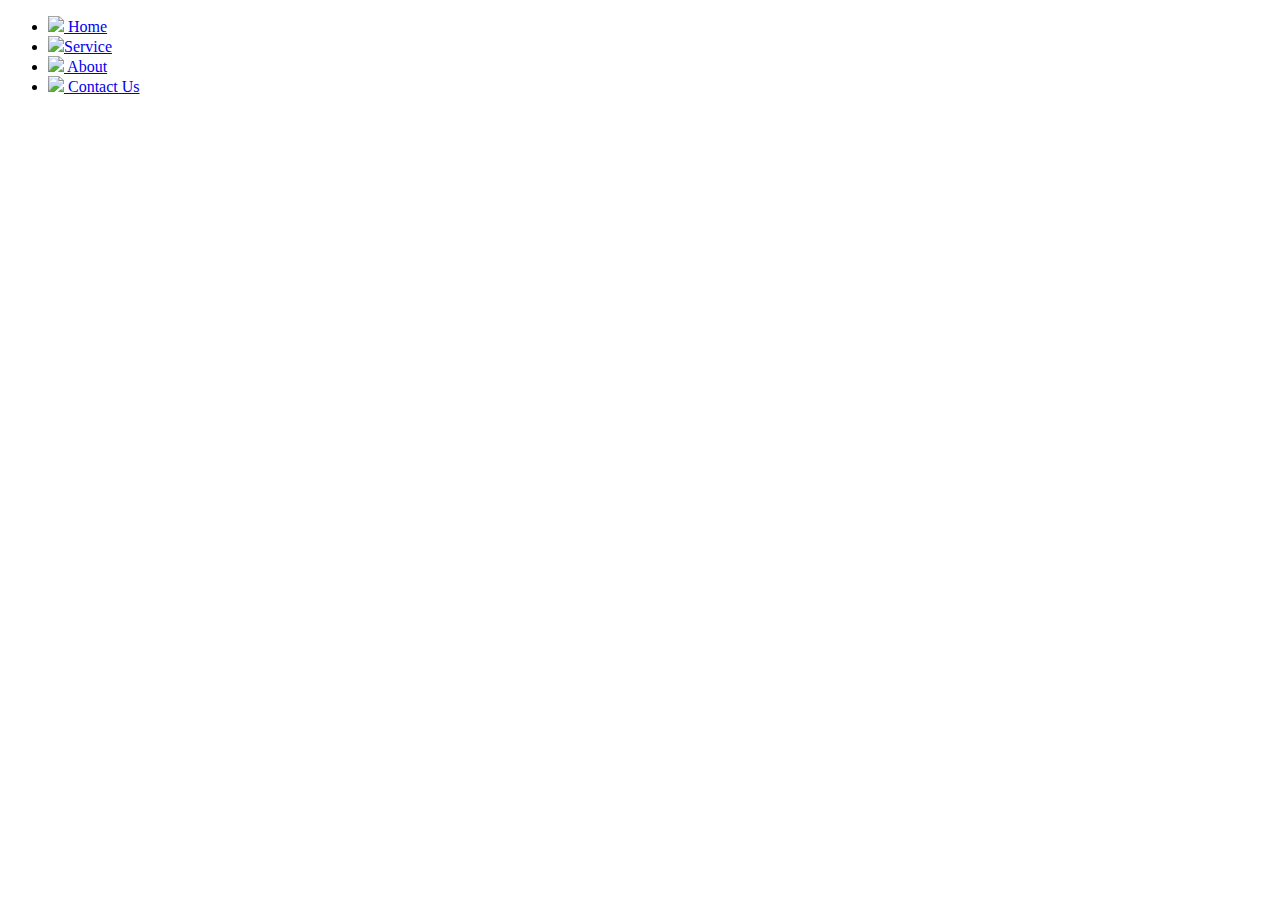
==== Assignment20/index.html @ dc4c144b "Add nav bar" ====
<!DOCTYPE html>
<html lang="en">
<head>
    <meta charset="UTF-8">
    <meta name="viewport" content="width=device-width, initial-scale=1.0">
    <title>Assignment 20</title>
</head>
<body>
    <ul class="contener">
        <li><a href="#" class="item"><img src="home.png" class="img"> Home</a></li>
        <li><a  href="service.html" ><img src="24-hours-support.png" class="img">Service </a></li>
        <li><a href="about.html" ><img src="info.png" class="img"> About </a></li>
        <li><a href="contact.html" ><img src="telephone.png" class="img"> Contact Us </a></li>
    </ul>
</body>
</html>
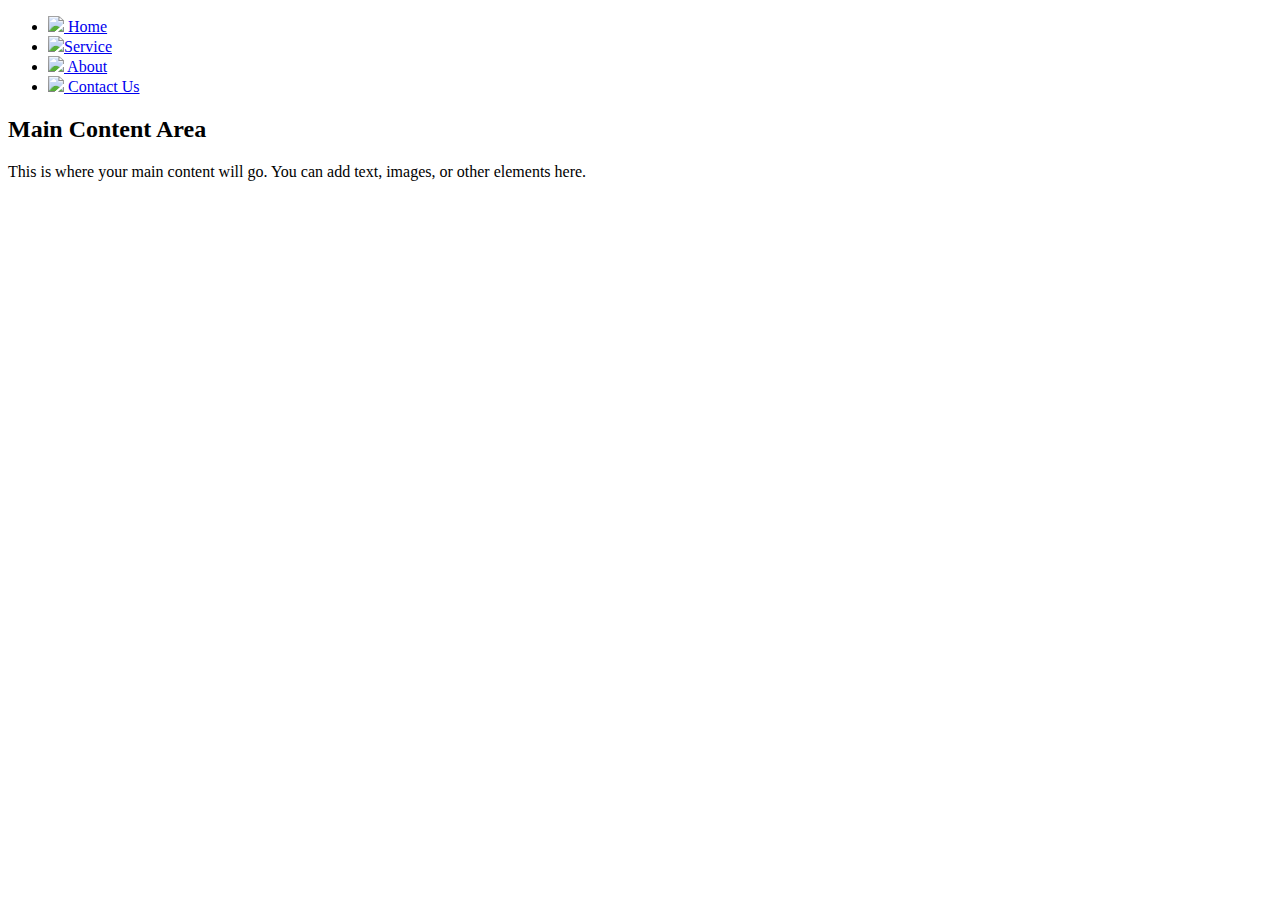
==== commit c71a5628: "Add h1 tag and p tag" ====
--- a/Assignment20/index.html
+++ b/Assignment20/index.html
@@ -12,5 +12,10 @@
         <li><a href="about.html" ><img src="info.png" class="img"> About </a></li>
         <li><a href="contact.html" ><img src="telephone.png" class="img"> Contact Us </a></li>
     </ul>
+    <div class="left">
+        <main>
+            <h2>Main Content Area</h2>
+            <p>This is where your main content will go. You can add text, images, or other elements here.</p>
+        </main>
 </body>
 </html>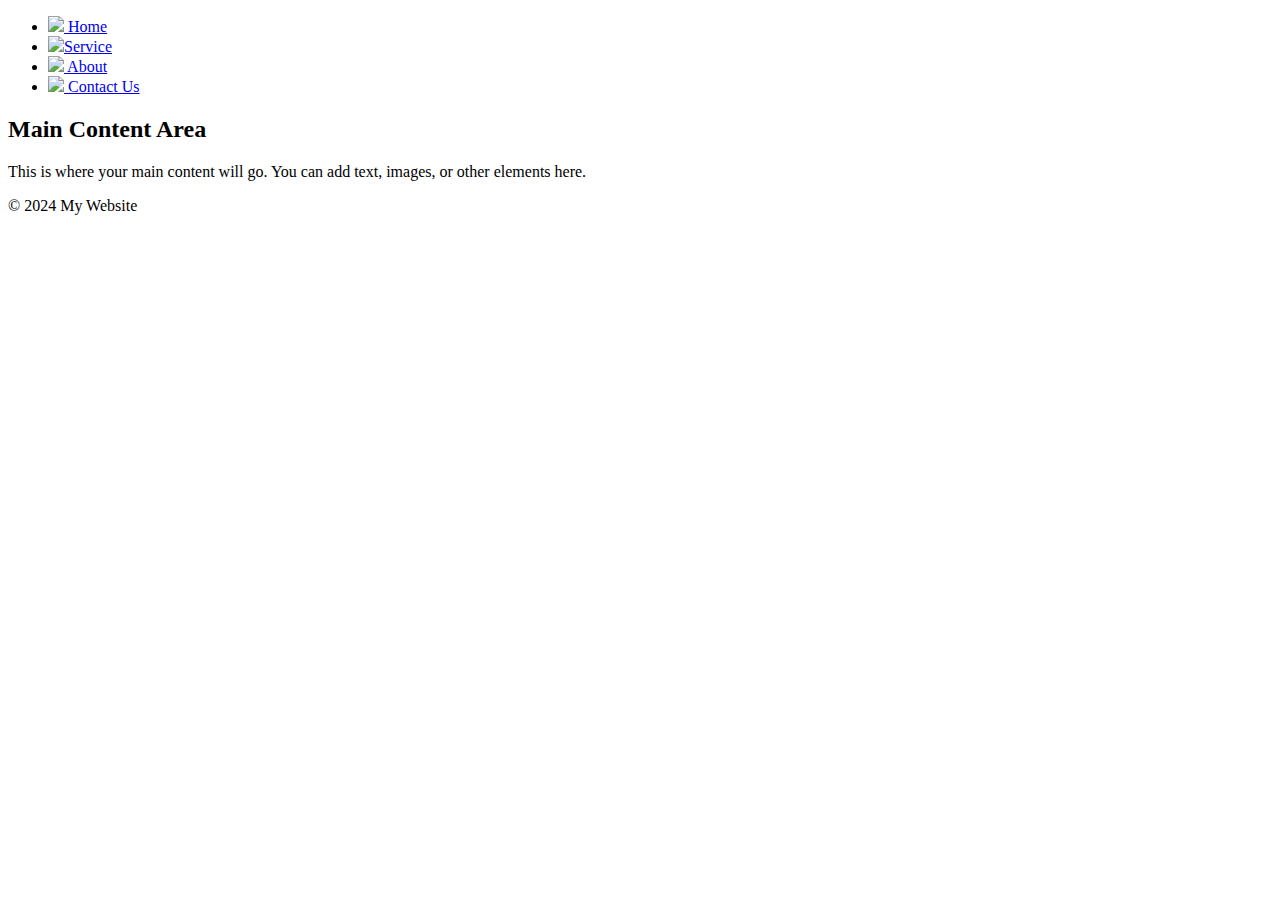
==== commit f57bc494: "Add footer" ====
--- a/Assignment20/index.html
+++ b/Assignment20/index.html
@@ -17,5 +17,8 @@
             <h2>Main Content Area</h2>
             <p>This is where your main content will go. You can add text, images, or other elements here.</p>
         </main>
+        <footer>
+            <p>&copy; 2024 My Website</p>
+        </footer>
 </body>
 </html>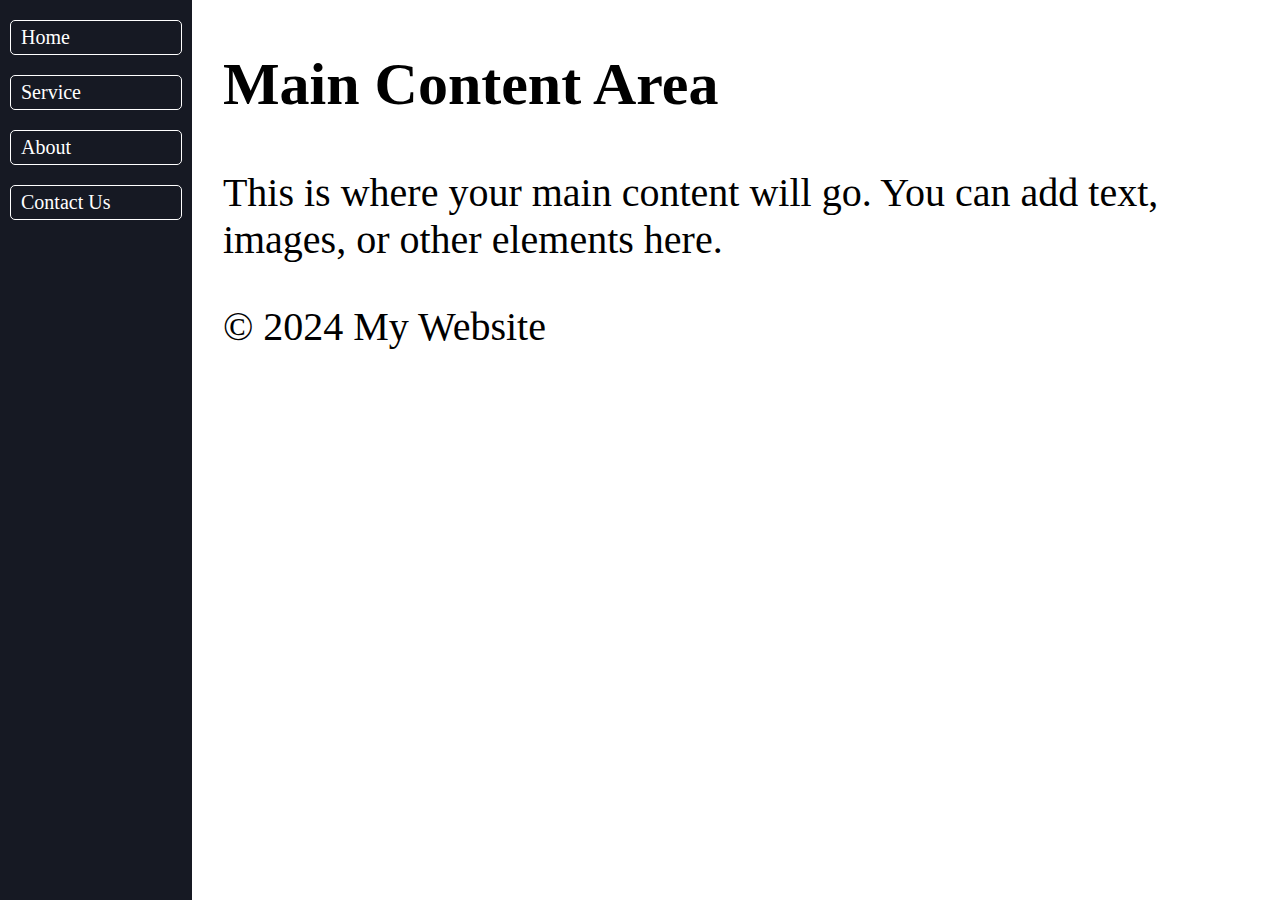
==== commit 9e06e917: "add link" ====
--- a/Assignment20/index.html
+++ b/Assignment20/index.html
@@ -4,6 +4,7 @@
     <meta charset="UTF-8">
     <meta name="viewport" content="width=device-width, initial-scale=1.0">
     <title>Assignment 20</title>
+    <link rel="stylesheet" href="style.css" />
 </head>
 <body>
     <ul class="contener">
--- a/Assignment20/style.css
+++ b/Assignment20/style.css
@@ -0,0 +1,118 @@
+@media screen and (min-width: 400px) and (max-width: 620px) {
+    .contener { 
+        list-style-type: none;
+        left: 0;
+        right: 0;
+        bottom: 0;
+        padding: 10px ;
+        background-color:#ac0bc2;
+        display: flex;
+        flex-direction: row-reverse ;
+        justify-content: end;
+    }
+    li a{
+    color: white;
+    padding: 8px 16px;
+    text-decoration: none;
+    font-size: 15px;
+    text-align: center;
+    margin-right: 10px;
+    
+    }
+    .img{ 
+        height: 30px;
+        width: auto;
+        display: flex;
+        flex-direction: row;
+        
+        
+    }
+    .img:hover{
+        height: 32px;
+        width: auto;
+
+
+    }
+    li a:hover{
+        color: blue;
+    }
+}
+@media screen and (min-width: 620px) and (max-width: 940px) {
+.contener { 
+    list-style-type: none;
+    left: 0;
+    right: 0;
+    margin: 0px;
+    padding: 20px ;
+    background-color:#d1d3dd;
+    display: flex;
+    flex-direction: row;
+    justify-content: end;
+}  
+
+li a {
+
+   color: white;
+    padding: 8px 16px;
+    text-decoration: none;
+  }
+  li a:hover{
+    box-shadow: 0px 15px 50px 0px white;
+    border-radius: 5px;
+   
+  }
+  .left{
+    margin-left: 3%;
+    margin-top: 5%;
+    font-size: 40px;
+    
+}
+.img{
+    display: none;
+}
+
+}
+
+@media screen and (min-width: 940px) and (max-width: 1700px) {
+    .contener { 
+        list-style-type: none;
+        top:0;
+        left: 0;
+        margin: 0;
+        padding: 0;
+        width: 15%;
+        background-color: #161923;
+        position: fixed;
+        height: 100%;
+        overflow: auto;
+        
+    }  
+    li a {
+        
+        display: block;
+        color: white;
+        padding: 8px 16px;
+        text-decoration: none;
+        font-size: 20px;
+        margin: 20px 10px;
+        padding: 5px 10px;
+        border: solid 1px white ;
+        border-radius: 5px ;
+      }
+    li a:hover{
+        border: solid 2px rgb(0, 169, 56);
+        box-shadow: 0px 0px 15px 0px white;
+        text-align: center;
+        transition-duration: 0.3s;
+        color:rgb(0, 155, 169) ;
+    }
+    .left{
+        margin-left: 17%;
+        margin-top: 2%;
+        font-size: 40px;
+    }
+    .img{
+        display: none;
+    }
+    
+}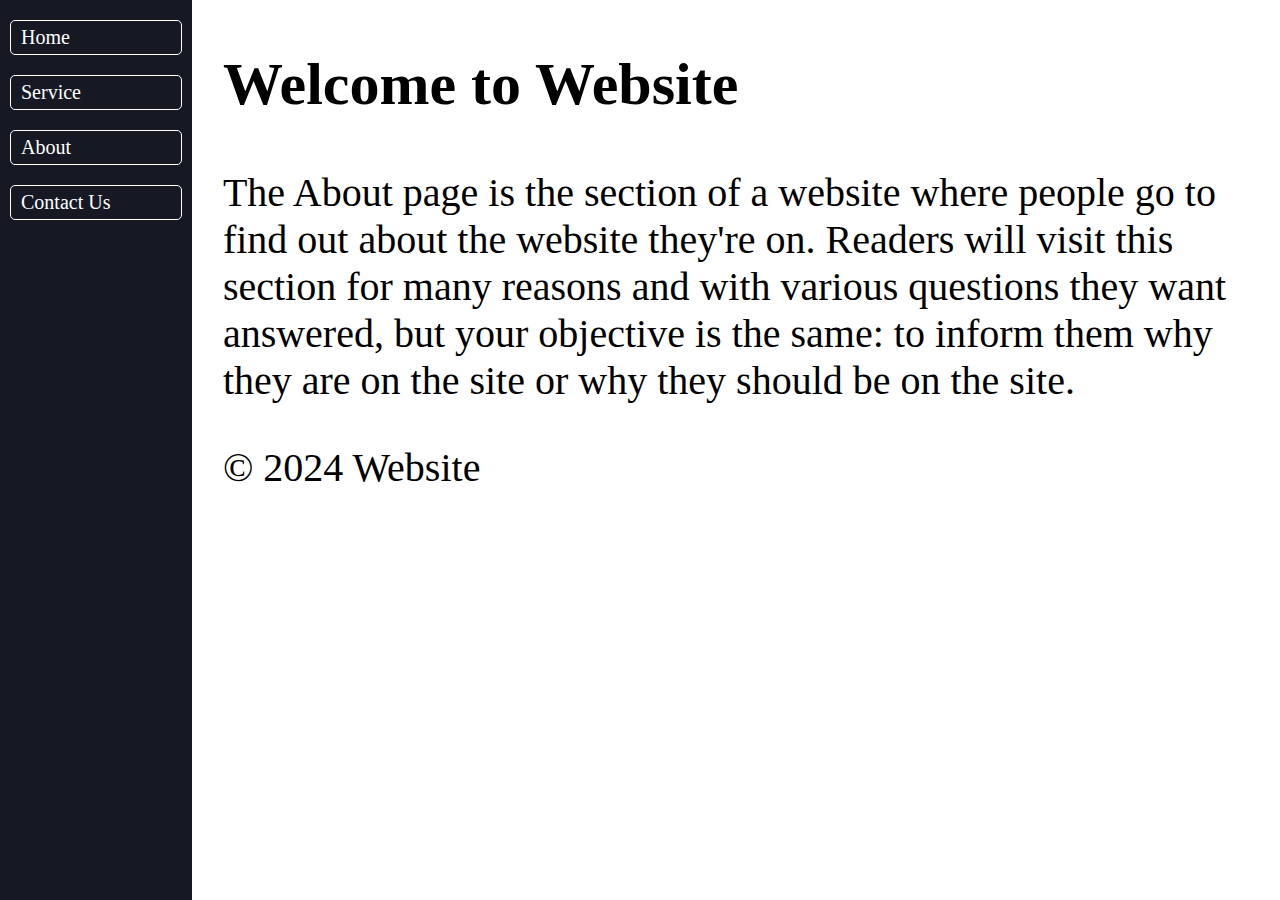
==== commit 61225fcc: "change code" ====
--- a/Assignment20/index.html
+++ b/Assignment20/index.html
@@ -15,11 +15,11 @@
     </ul>
     <div class="left">
         <main>
-            <h2>Main Content Area</h2>
-            <p>This is where your main content will go. You can add text, images, or other elements here.</p>
+            <h2>Welcome to Website</h2>
+            <p>The About page is the section of a website where people go to find out about the website they're on. Readers will visit this section for many reasons and with various questions they want answered, but your objective is the same: to inform them why they are on the site or why they should be on the site.</p>
         </main>
         <footer>
-            <p>&copy; 2024 My Website</p>
+            <p>&copy; 2024 Website</p>
         </footer>
 </body>
 </html>